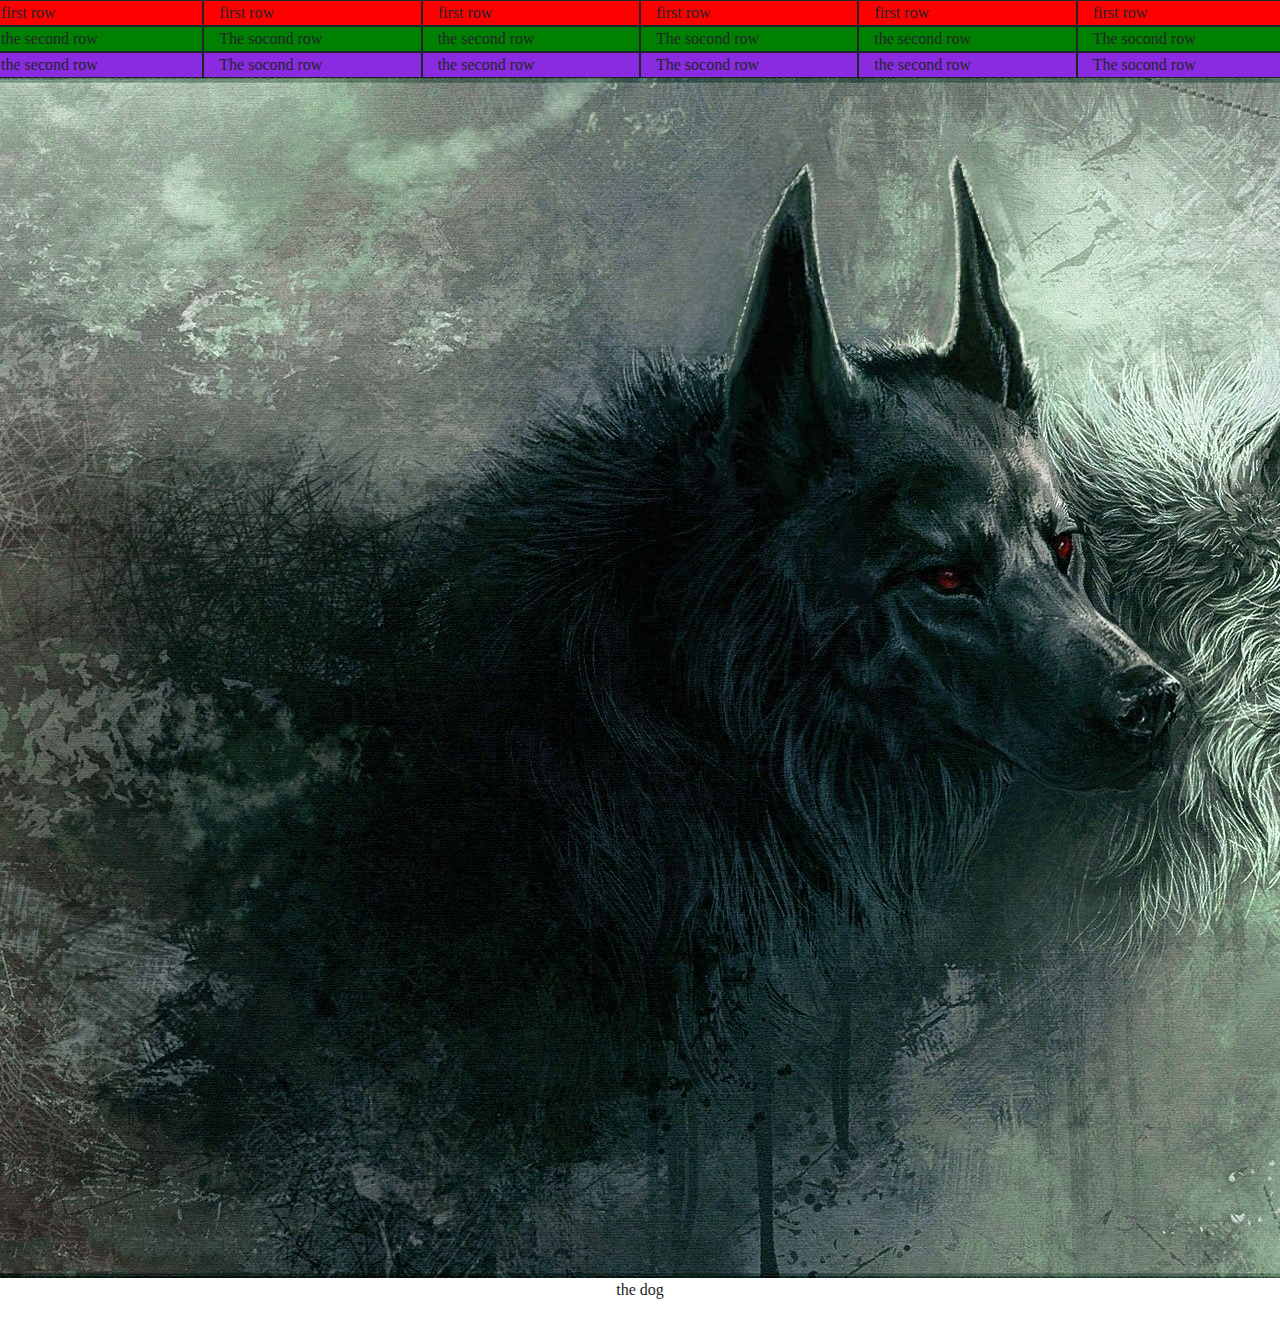
==== bootstrap.html @ 1082e6cc "First commit" ====
<!DOCTYPE html>
<html>

<head>
    <!-- Required meta tags -->
    <meta charset="utf-8 ">
    <meta name="viewport" content="width=device-width, intial-scale=1, shrink-to-fit=no">
    <title>tryng bootstrap</title>



    <!-- Bootstrap css -->
    <link rel="stylesheet" type="text/css" href="css/bootstrap.min.css">
    <link rel="stylesheet" type="text/css" href="css/styles.css">
</head>

<body>

    <div class="row">
        <div class="col-lg-2 col-md-4 col-sm-6" style="background-color: red; border: 1px solid;">
            first row
        </div>
        <div class="col-lg-2 col-md-4 col-sm-6" style="background-color: red; border: 1px solid;">
            first row
        </div>
        <div class="col-lg-2 col-md-4 col-sm-6" style="background-color: red; border: 1px solid;">
            first row
        </div>
        <div class="col-lg-2 col-md-4 col-sm-6" style="background-color: red; border: 1px solid;">
            first row
        </div>
        <div class="col-lg-2 col-md-4 col-sm-6" style="background-color: red; border: 1px solid;">
            first row
        </div>
        <div class="col-lg-2 col-md-4 col-sm-6" style="background-color: red; border: 1px solid;">
            first row
        </div>
    </div>

    <div class="row">
        <div class="col-lg-2 col-md-4 col-sm-6" style="background-color: green; border: 1px solid;">
            the second row
        </div>
        <div class="col-lg-2 col-md-4 col-sm-6" style="background-color: green; border: 1px solid;">
            The socond row
        </div>
        <div class="col-lg-2 col-md-4 col-sm-6" style="background-color: green; border: 1px solid;">
            the second row
        </div>
        <div class="col-lg-2 col-md-4 col-sm-6" style="background-color: green; border: 1px solid;">
            The socond row
        </div>
        <div class="col-lg-2 col-md-4 col-sm-6" style="background-color: green; border: 1px solid;">
            the second row
        </div>
        <div class="col-lg-2 col-md-4 col-sm-6" style="background-color: green; border: 1px solid; margin:auto;">
            The socond row
        </div>
    </div>

    <div class="row">
        <div class="col-lg-2 col-md-3 col-sm-6" style="background-color: blueviolet; border: 1px solid;">
            the second row
        </div>
        <div class="col-lg-2 col-md-3 col-sm-6" style="background-color: blueviolet; border: 1px solid;">
            The socond row
        </div>
        <div class="col-lg-2 col-md-3 col-sm-6" style="background-color: blueviolet; border: 1px solid;">
            the second row
        </div>
        <div class="col-lg-2 col-md-3 col-sm-6" style="background-color: blueviolet; border: 1px solid;">
            The socond row
        </div>
        <div class="col-lg-2 col-md-3 col-sm-6" style="background-color: blueviolet; border: 1px solid;">
            the second row
        </div>
        <div class="col-lg-2 col-md-3 col-sm-6" style="background-color: blueviolet; border: 1px solid;">
            The socond row
        </div>
    </div>

    <div>
        <figure>
            <img src="images/dog5.jpg" alt="dog5">
            <figcaption style="text-align: center;">the dog</figcaption>
        </figure>
    </div>


    <!-- Optional JavaScript -->
    <!-- In the order; jQuery, popper.js bootstrap js-->
    <script src="js/bootstrap.min.js"></script>
    <script src="js/jquery.slim.min.js"></script>
    <script src="js/bootstrap.bundle.min.js"></script>
    <script src="js/tether.min.js"></script>
</body>

</html>
---- css/styles.css ----
body {
    font-family: "Montserrat";
}

h2 {
    font-family: "Montserrat-Bold";
    font-size: 3rem;
    line-height: 1.5;
}

h3 {
    font-family: "Montserrat-Bold";
    font-weight: bolder;
}

p {
    color: #8f8f8f;
}

#title {
    background-color: #ff4c60;
    color: #fff;
    /* font-weight: bolder; */
}


/* Headings */

.firstTextLine {
    font-family: -apple-system, BlinkMacSystemFont, 'Segoe UI', Roboto, Oxygen, Ubuntu, Cantarell, 'Open Sans', 'Helvetica Neue', sans-serif;
    font-size: 3.5rem;
    line-height: 1.5;
    font-weight: bolder;
    padding: 0 0 4% 0;
}

.neno {
    font-weight: bolder;
}

.container-fluid {
    padding: 3% 15% 7%;
}


/* Navigation-bar */

.navbar {
    padding: 0 0 4.5rem;
}

.navbar-brand {
    font-size: 2.5rem;
    font-weight: bold;
}

.nav-item {
    padding: 0 18px;
}

.nav-link {
    font-family: "Montserrat-Light";
    font-weight: 1.2rem;
}

.btn {
    margin: 5% 3% 5% 0;
}

.title-image {
    width: 55%;
    transform: rotate(25deg);
    -webkit-transform: rotate(25deg);
    -moz-transform: rotate(25deg);
    -ms-transform: rotate(25deg);
    -o-transform: rotate(25deg);
    position: absolute;
    right: 30%;
}


/* Features */

.features {
    padding: 7% 15%;
    background-color: #fff;
    z-index: 1;
    position: relative;
}

.feature-box {
    text-align: center;
    padding: 5%;
}

.icon {
    color: #ef8172;
    margin-bottom: 1rem;
}

.icon:hover {
    color: #ff4c68;
}


/* Testimonials */

#testimonials {
    padding: 7% 15%;
    text-align: center;
    background-color: #ef8172;
    color: #fff;
}

.dog1 {
    width: 30%;
    border-radius: 100%;
    -webkit-border-radius: 100%;
    -moz-border-radius: 100%;
    -ms-border-radius: 100%;
    -o-border-radius: 100%;
    margin: 20px;
}

#press {
    background-color: #ef8172;
    text-align: center;
    padding: 3%;
}

.press-logo {
    width: 15%;
    margin: 20px 20px 50px;
}

.carousel-item {
    padding: 7% 15%;
}


/* Pricing section */

#pricing {
    padding: 100px;
    text-align: center;
}

.pricing-column {
    padding: 3% 2%;
}


/* CTA Action */

#cta {
    background-color: #ff4c68;
    color: #fff;
    padding: 7% 15%;
    text-align: center;
}

.cta-heading {
    font-family: "Montserrat-Black";
    font-size: 3.5rem;
    line-height: 1.5;
}


/* Footer section */

#footer {
    padding: 7% 15%;
    text-align: center;
}

.social-icon {
    margin: 20px 10px;
}

@media (max-width: 1028px) {
    #title {
        text-align: center;
    }
    .title-image {
        position: static;
        transform: rotate(0);
        -webkit-transform: rotate(0);
        -moz-transform: rotate(0);
        -ms-transform: rotate(0);
        -o-transform: rotate(0);
    }
}
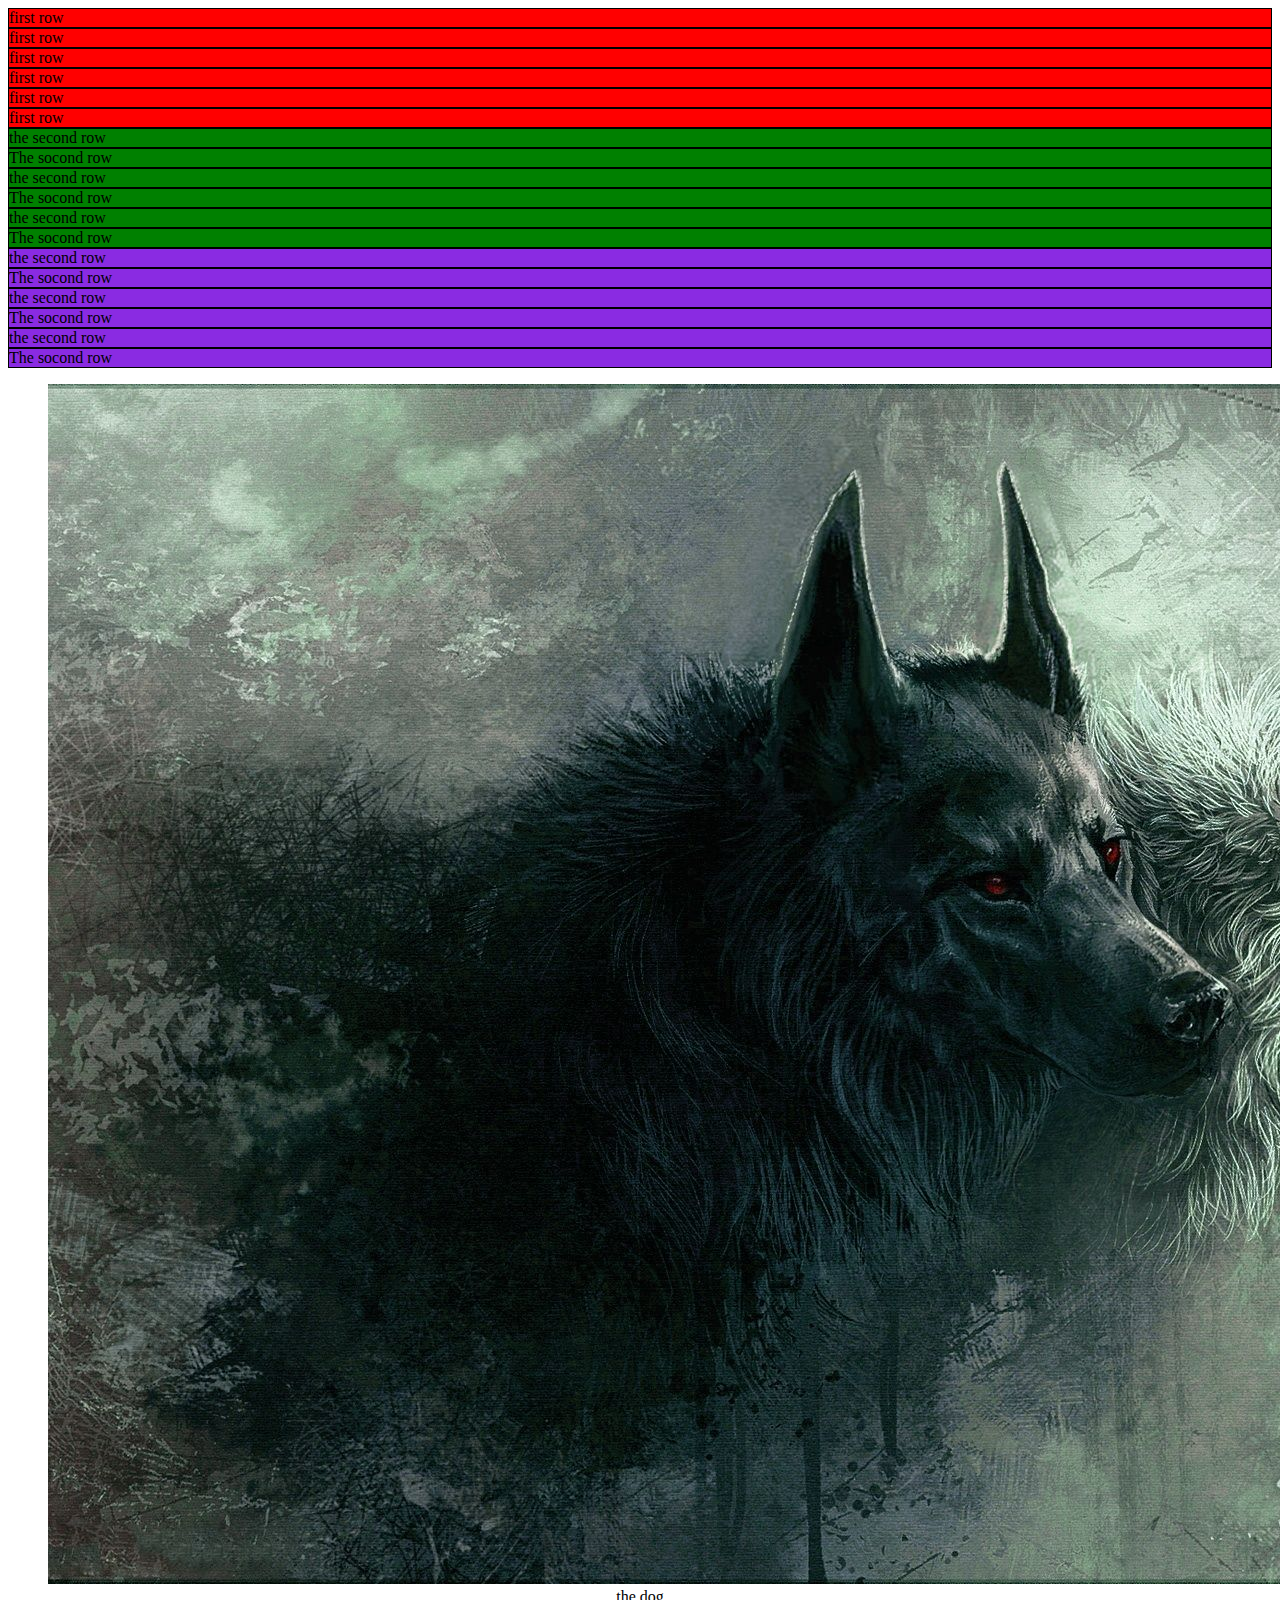
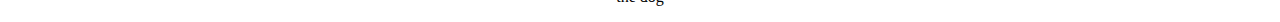
==== commit 92e26540: "modified cdn links" ====
--- a/bootstrap.html
+++ b/bootstrap.html
@@ -10,7 +10,7 @@
 
 
     <!-- Bootstrap css -->
-    <link rel="stylesheet" type="text/css" href="css/bootstrap.min.css">
+    <link href="https://cdn.jsdelivr.net/npm/bootstrap@5.0.0-beta3/dist/css/bootstrap.min.css" rel="stylesheet" integrity="sha384-eOJMYsd53ii+scO/bJGFsiCZc+5NDVN2yr8+0RDqr0Ql0h+rP48ckxlpbzKgwra6" crossorigin="anonymous">
     <link rel="stylesheet" type="text/css" href="css/styles.css">
 </head>
 
@@ -89,10 +89,11 @@
 
     <!-- Optional JavaScript -->
     <!-- In the order; jQuery, popper.js bootstrap js-->
-    <script src="js/bootstrap.min.js"></script>
-    <script src="js/jquery.slim.min.js"></script>
-    <script src="js/bootstrap.bundle.min.js"></script>
-    <script src="js/tether.min.js"></script>
+    <script src="https://code.jquery.com/jquery-3.6.0.min.js" integrity="sha256-/xUj+3OJU5yExlq6GSYGSHk7tPXikynS7ogEvDej/m4=" crossorigin="anonymous"></script>
+    <script src="https://cdn.jsdelivr.net/npm/@popperjs/core@2.9.1/dist/umd/popper.min.js" integrity="sha384-SR1sx49pcuLnqZUnnPwx6FCym0wLsk5JZuNx2bPPENzswTNFaQU1RDvt3wT4gWFG" crossorigin="anonymous"></script>
+    <script src="https://cdn.jsdelivr.net/npm/bootstrap@5.0.0-beta3/dist/js/bootstrap.min.js" integrity="sha384-j0CNLUeiqtyaRmlzUHCPZ+Gy5fQu0dQ6eZ/xAww941Ai1SxSY+0EQqNXNE6DZiVc" crossorigin="anonymous"></script>
+    <script src="https://cdn.jsdelivr.net/npm/bootstrap@5.0.0-beta3/dist/js/bootstrap.bundle.min.js" integrity="sha384-JEW9xMcG8R+pH31jmWH6WWP0WintQrMb4s7ZOdauHnUtxwoG2vI5DkLtS3qm9Ekf" crossorigin="anonymous"></script>
+
 </body>
 
 </html>